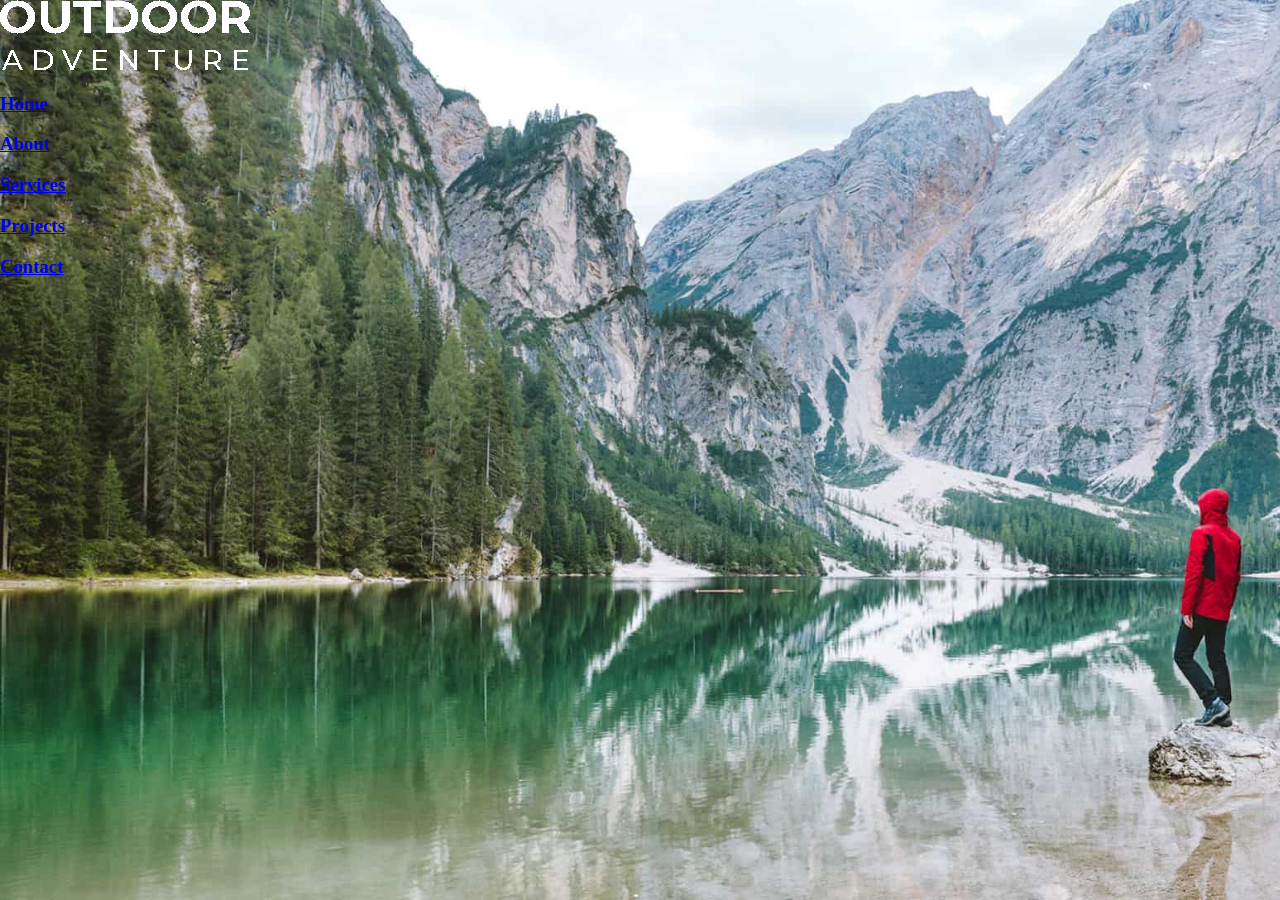
==== about.html @ 98a8edce "Initial push" ====
<!DOCTYPE html>
<html lang="en">
<head>
    <meta charset="UTF-8">
    <meta name="viewport" content="width=device-width, initial-scale=1.0">
    <link rel="stylesheet" href="style.css">
    <title>About - Outdoor Adventure</title>
</head>
<body>
    <a href="./index.html">
        <img src="./assets/images/logo/white-logo.png" alt="OUTDOOR Adventure">
    </a>

    <a href="./index.html"><h3>Home</h3></a>
    <a href="./about.html"><h3>About</h3></a>
    <a href="./services.html"><h3>Services</h3></>
    <a href="./projects.html"><h3>Projects</h3></a>
    <a href="./contact.html"><h3>Contact</h3></a>
</body>
</html>
---- style.css ----
@import url("https://fonts.googleapis.com/css2?family=Noto+Sans:ital,wght@0,100..900;1,100..900&display=swap");
@import url("https://fonts.googleapis.com/css2?family=Montserrat:ital,wght@0,100..900;1,100..900&family=Noto+Sans:ital,wght@0,100..900;1,100..900&display=swap");

footer {
  text-align: center;
  background-color: #191919;
  background-image: none;
  color: #ffffff;
}

/* Header */
header {
  background-image: none;
  background-color: rgba(19, 19, 19, 0.65);
  display: flex;
  justify-content: space-between;
  align-items: center;
  line-height: 30px;
}

#logoHeader {
  position: relative;
  left: 340px;
  transform: scale(0.6);
}

nav {
  display: flex;
  align-items: center;
  font-family: "Noto Sans";
  font-size: 16px;
  margin-right: 20rem;
}

nav a {
  font-family: "Noto Sans";
  font-size: 16px;
  color: #f5f5f5;
  text-decoration: none;
  padding: 20px;
}

/* Wonderful gift div */
#hero-bg {
  height: 25rem;
  width: auto;
}

#quote {
  height: 2rem;
  width: auto;
}

#event {
  height: 15rem;
  width: auto;
}

#explore_bg {
  height: 25rem;
  width: auto;
}

.main_page {
  background-image: none;
  background-color: rgba(19, 19, 19, 0.65);
  color: #ffffff;
  font-family: "Montserrat";
  text-align: center;
  padding: 13rem;
}

.main_page p {
  font-weight: bold;
}

.main_page button {
  display: block;
  margin: auto;
}

/* Empty button style */
#nothingButton {
  color:white;
  background-color: #FB2056;
  font-weight: 700;
  line-height: 1em;
  text-decoration: none;
  font-family: "Noto Sans";
  font-size : 0.875rem;
  top:0px;
  right:0px;
  padding : 20px;
  border-radius: 300px;
  border-width: 0;
}

#nothingButton:hover{
  transition: .2s linear;
  background-color: #DA1C4B;
  cursor: pointer;
}

#explore {
  font-size: 24px;
}

#gift {
  font-size: 64px;
  margin: 0;
}

.main_page hr {
  width: 4rem;
  color: #fb2056;
}

.lorem_quote {
  background-image: none;
  background-color: #ececec;
  text-align: center;
  display: flex;
  align-items: center;
  justify-content: center;
  flex-flow: row;
  gap: 20px;
  font-family: "Montserrat";
  font-size: 1.3em;
}

.upcoming_events {
  background-image: none;
  background-color: #f5f5f5;
  display: flex;
  flex-direction: column;
  height: 60rem;
  padding-top: 7rem;
  padding-right: 20rem;
  padding-left: 20rem;
}

.upcoming_events h2 {
  text-align: center;
  font-size: 2.125rem;
}

.events {
  display: flex;
  flex-direction: row;
  justify-content: space-between;
}

.events p {
  text-align: center;
  text-wrap: wrap;
  margin-left: 40px;
  margin-right: 40px;
  width: 440px;
}

.events button {
  display: block;
  margin: auto;
}

#boldTitle {
  font-weight: 700;
  font-size: 1.125rem;
  font-family: "Montserrat", sans-serif;
}

#description {
  font-family: "Noto Sans";
}

#event {
  /* transform: scale(1.2); */
  height: 19rem;
  width: auto;
}

#upcomingEvents {
  margin-top: 0;
  font-family: "Montserrat";
}

#eventsBar {
  width: 6rem;
  color: #fb2056;
}

/* .lorem_quote #quote {
    width: 50px;
    height: auto;
    flex-shrink: 0;
}

.lorem_quote div{
    flex: 1;
} */

body {
  background-image: url("./assets/images/home/hero-bg.jpg");
  background-attachment: fixed;
  background-size: cover;
  margin: 0;
}
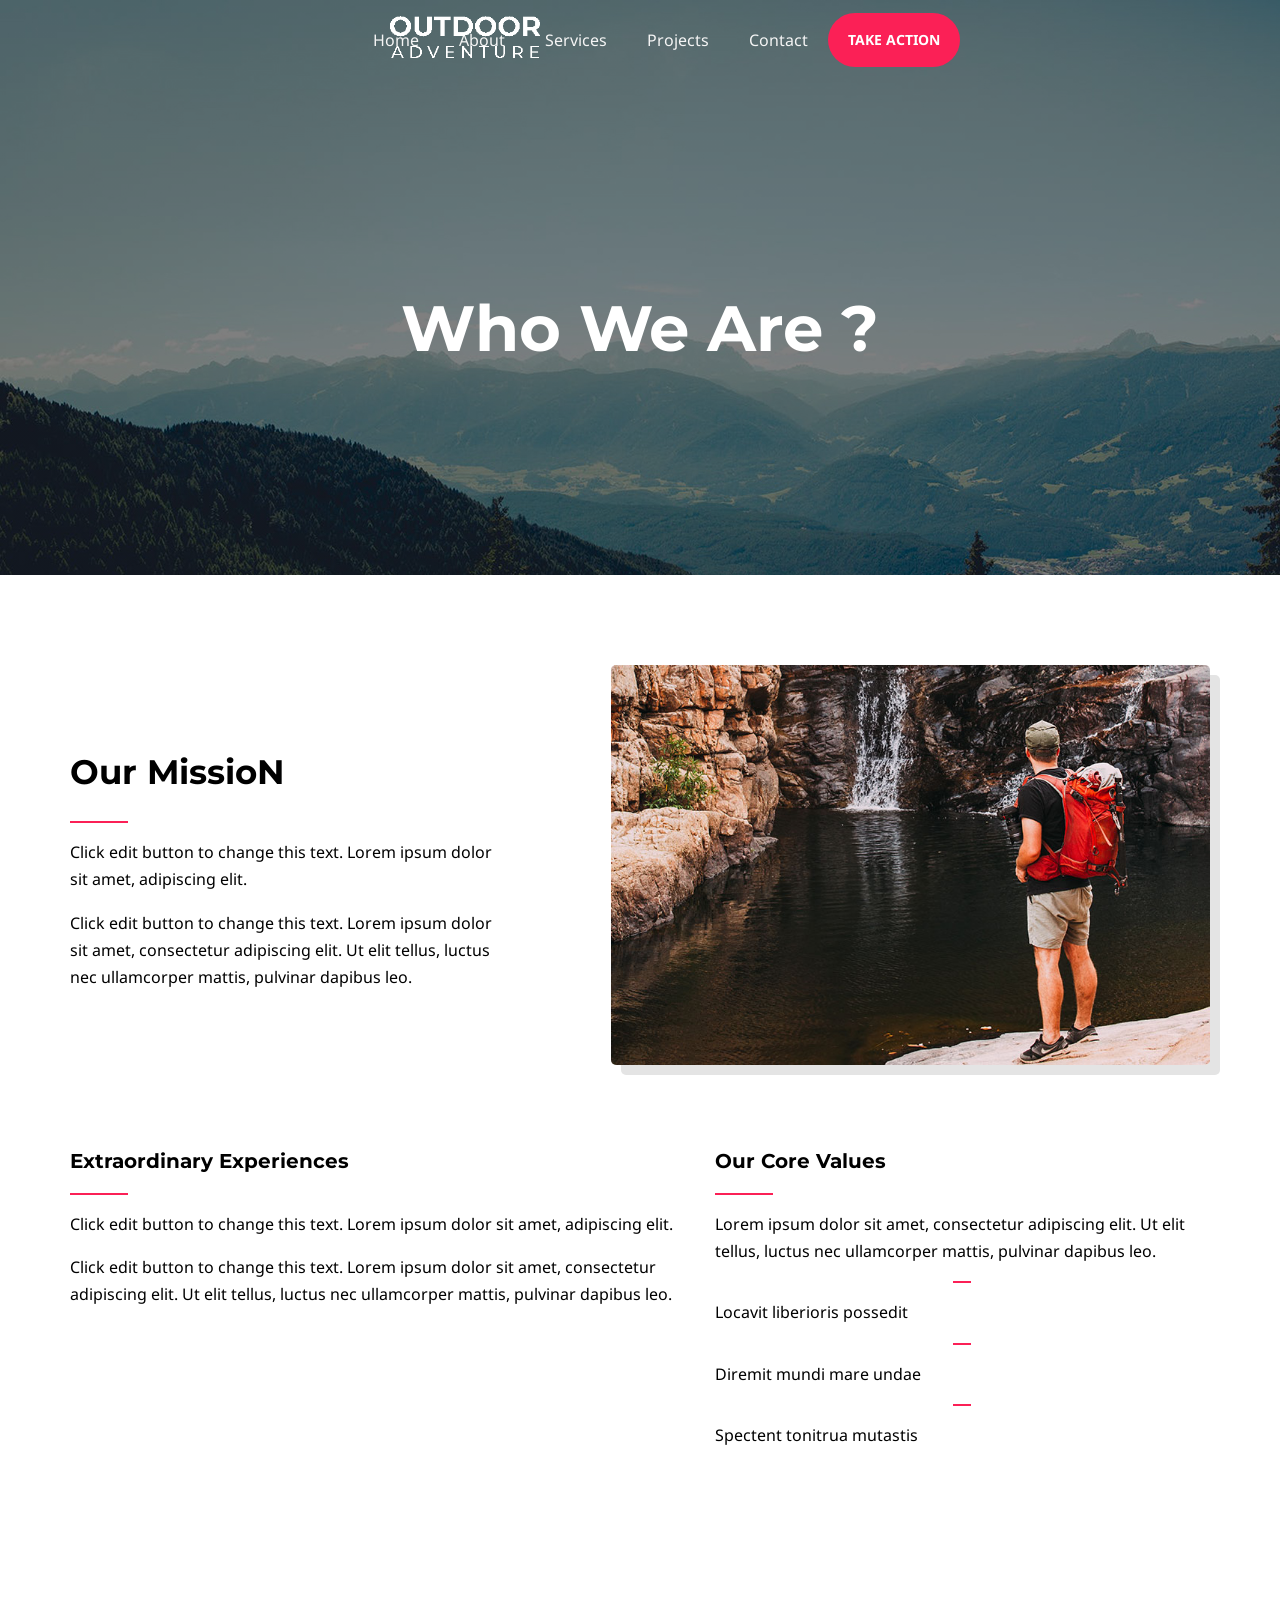
==== commit 86e4de77: "20/03/2026" ====
--- a/about.html
+++ b/about.html
@@ -3,18 +3,58 @@
 <head>
     <meta charset="UTF-8">
     <meta name="viewport" content="width=device-width, initial-scale=1.0">
-    <link rel="stylesheet" href="style.css">
+    <link rel="stylesheet" href="./css/styleAbout.css">
     <title>About - Outdoor Adventure</title>
 </head>
 <body>
-    <a href="./index.html">
-        <img src="./assets/images/logo/white-logo.png" alt="OUTDOOR Adventure">
-    </a>
+    <header>
+        <div class="navbar">
+            <a href="./index.html" id="logoHeader">
+                <img src="./assets/images/logo/white-logo.png" alt="OUTDOOR Adventure">
+            </a>
 
-    <a href="./index.html"><h3>Home</h3></a>
-    <a href="./about.html"><h3>About</h3></a>
-    <a href="./services.html"><h3>Services</h3></>
-    <a href="./projects.html"><h3>Projects</h3></a>
-    <a href="./contact.html"><h3>Contact</h3></a>
+            <nav>
+                <a href="./index.html">Home</a>
+                <a href="./about.html">About</a>
+                <a href="./services.html">Services</>
+                <a href="./projects.html">Projects</a>
+                <a href="./contact.html">Contact</a> 
+                <button type="button" id="nothingButton">TAKE ACTION</button>
+            </nav> 
+        </div>
+        <div class="whoWe">
+            <h1>Who We Are ?</h1>
+        </div>
+    </header>
+
+    <div class="pageContent">
+        <div class="ourMission">
+            <section id="text">
+                <h2>Our MissioN</h2>
+                <hr id="separator">
+                <p>Click edit button to change this text. Lorem ipsum dolor sit amet, adipiscing elit. </p>
+                <p>Click edit button to change this text. Lorem ipsum dolor sit amet, consectetur adipiscing elit. Ut elit tellus, luctus nec ullamcorper mattis, pulvinar dapibus leo.</p>
+            </section>
+            <img src="./assets/images/about/outdoor-image-02.jpg">
+        </div>
+
+        <div class="expValues">
+            <section id="experiences">
+                <h3>Extraordinary Experiences</h3>
+                <hr id="separator">
+                <p>Click edit button to change this text. Lorem ipsum dolor sit amet, adipiscing elit. </p>
+                <p>Click edit button to change this text. Lorem ipsum dolor sit amet, consectetur adipiscing elit. Ut elit tellus, luctus nec ullamcorper mattis, pulvinar dapibus leo.</p>
+            </section>
+            
+            <section id="values">
+                <h3>Our Core Values</h3>
+                <hr id="separator">
+                <p>Lorem ipsum dolor sit amet, consectetur adipiscing elit. Ut elit tellus, luctus nec ullamcorper mattis, pulvinar dapibus leo.</p>
+                <hr id="inlineHr"><p>Locavit liberioris possedit</p>
+                <hr id="inlineHr"><p>Diremit mundi mare undae</p>
+                <hr id="inlineHr"><p>Spectent tonitrua mutastis</p>
+            </section>
+        </div>
+    </div>
 </body>
 </html>
--- a/css/styleAbout.css
+++ b/css/styleAbout.css
@@ -0,0 +1,135 @@
+@import url("https://fonts.googleapis.com/css2?family=Noto+Sans:ital,wght@0,100..900;1,100..900&display=swap");
+@import url("https://fonts.googleapis.com/css2?family=Montserrat:ital,wght@0,100..900;1,100..900&family=Noto+Sans:ital,wght@0,100..900;1,100..900&display=swap");
+
+body {
+  margin: 0;
+}
+
+header {
+  background:
+    linear-gradient(rgba(0, 0, 0, 0.5), rgba(0, 0, 0, 0.5)),
+    url("../assets/images/about/about-bg-5.jpg");
+  background-size: auto;
+  background-repeat: no-repeat;
+}
+
+/* Header */
+.navbar {
+  display: flex;
+  justify-content: space-between;
+  align-items: center;
+  line-height: 30px;
+}
+
+#logoHeader {
+  position: relative;
+  left: 340px;
+  transform: scale(0.6);
+}
+
+nav {
+  display: flex;
+  align-items: center;
+  font-family: "Noto Sans";
+  font-size: 16px;
+  margin-right: 20rem;
+}
+nav a {
+  font-family: "Noto Sans";
+  font-size: 16px;
+  color: #f5f5f5;
+  text-decoration: none;
+  padding: 20px;
+}
+
+#nothingButton {
+  color: white;
+  background-color: #fb2056;
+  font-weight: 700;
+  line-height: 1em;
+  text-decoration: none;
+  font-family: "Noto Sans";
+  font-size: 0.875rem;
+  top: 0px;
+  right: 0px;
+  padding: 20px;
+  border-radius: 300px;
+  border-width: 0;
+}
+#nothingButton:hover {
+  transition: 0.2s linear;
+  background-color: #da1c4b;
+  cursor: pointer;
+}
+
+
+p {
+    font-size: 1rem;
+    font-family: "Noto Sans";
+    font-weight: 400;
+    line-height: 1.7em;
+}
+
+.whoWe {
+  height: 55vh;
+  display: flex;
+  align-items: center;
+  justify-content: center;
+  font-size: 2rem;
+  color: #ffffff;
+  font-family: "Montserrat";
+}
+
+.pageContent {
+    display: flex;
+    flex-direction: column;
+    padding-top: 10vh;
+    padding-bottom: 9vh;
+    margin: 0 auto;
+    max-width: 1140px;
+}
+.pageContent h2,h3 {
+    font-family: "Montserrat";
+}
+.pageContent h2 {
+    font-size: 2.125rem;
+}
+.pageContent h3 {
+    font-size: 1.25rem;
+}
+
+.ourMission {
+    display: flex;
+    flex-direction: row;
+    height: auto;
+    margin-bottom: 4em;
+}
+
+#text {
+    align-content: center;
+    padding-right: 100px;
+}
+
+.ourMission img {
+    height: 25em;
+    border-radius: 5px;
+    box-shadow: 10px 10px #e4e4e4;
+}
+
+.expValues {
+    display: flex;
+    flex-direction: row;
+    justify-content: space-around;
+    height: 50vh;
+    align-content: center;
+}
+
+#separator {
+    width: 3.5em;
+    border: 1px solid #fb2056;
+    margin-left: 0;
+}
+#inlineHr {
+    width: 1em;
+    border: 1px solid #fb2056;
+}
